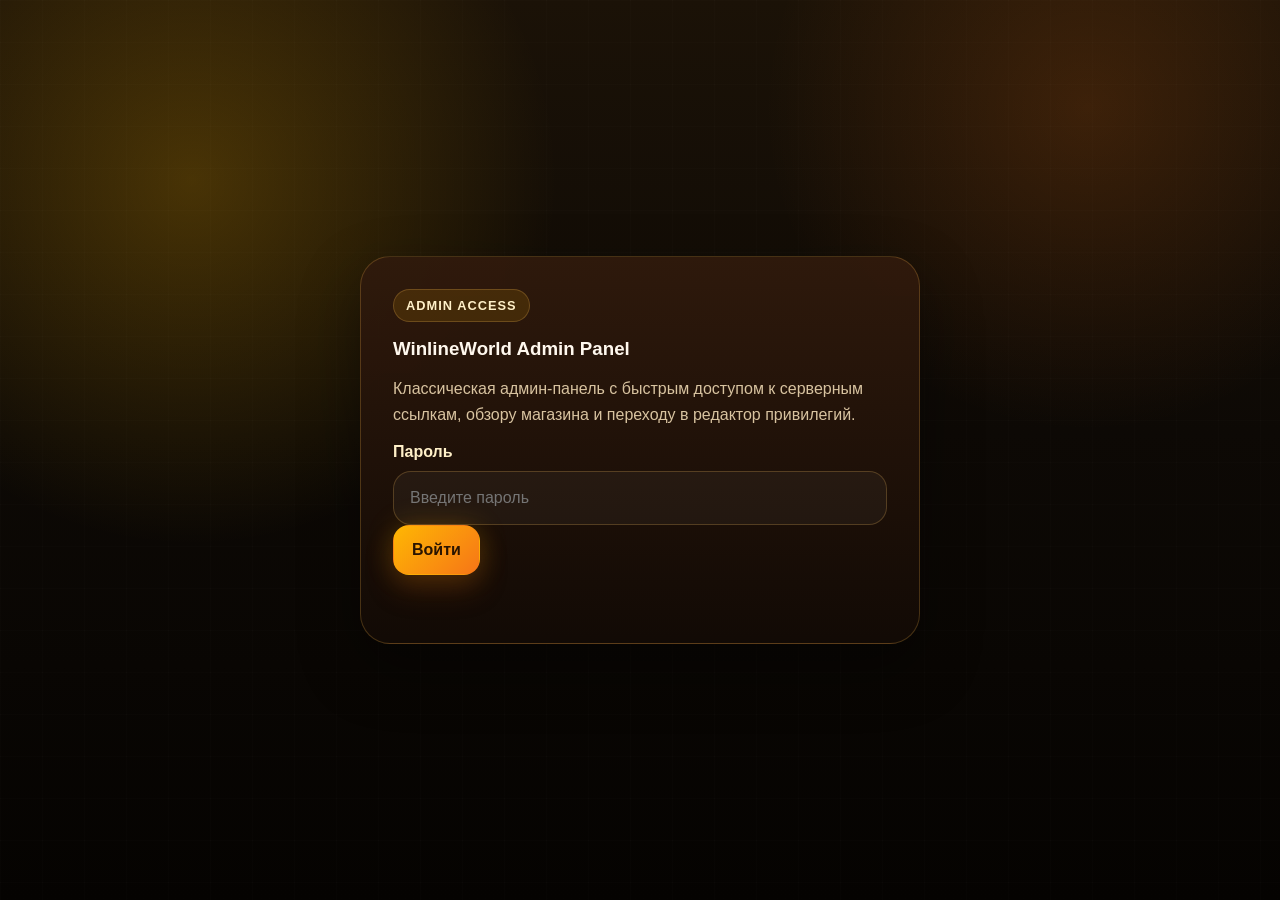
==== admins/index.html @ cb3c32e0 "Add files via upload" ====
<!DOCTYPE html>
<html lang="ru">
<head>
  <meta charset="UTF-8">
  <meta name="viewport" content="width=device-width, initial-scale=1.0">
  <title>WinlineWorld Admin Panel</title>
  <link rel="stylesheet" href="../admin.css">
  <script src="../store.js" defer></script>
  <script src="../admins-page.js" defer></script>
</head>
<body>
  <main class="admin-page">
    <section class="auth-shell">
      <section class="auth-card" id="loginPanel">
        <span class="chip">Admin Access</span>
        <h1>WinlineWorld Admin Panel</h1>
        <p>Классическая админ-панель с быстрым доступом к серверным ссылкам, обзору магазина и переходу в редактор привилегий.</p>

        <form id="loginForm">
          <div class="field">
            <label class="label" for="password">Пароль</label>
            <input class="input" id="password" type="password" autocomplete="current-password" placeholder="Введите пароль" required>
          </div>
          <button class="button" type="submit">Войти</button>
          <div class="error-text" id="errorText"></div>
        </form>
      </section>
    </section>

    <section class="dashboard" id="dashboard">
      <header class="dashboard-head">
        <div class="dashboard-copy">
          <span class="chip">Hidden Control</span>
          <h2>Панель управления WinlineWorld</h2>
          <p>Быстрый доступ к основным данным сервера, контактам, магазину и редактору привилегий.</p>
        </div>

        <div class="toolbar">
          <a class="ghost-button" href="../index.html">Открыть сайт</a>
          <a class="ghost-button" href="../editor.html">Редактор привилегий</a>
          <button class="ghost-button" type="button" id="copyIpButton">Скопировать IP</button>
          <button class="ghost-button" type="button" id="logoutButton">Выйти</button>
        </div>
      </header>

      <section class="dashboard-grid">
        <article class="dashboard-card">
          <span class="chip">Статус</span>
          <h3>Основные данные</h3>
          <ul class="summary-list">
            <li>Сервер: WinlineWorld</li>
            <li>IP: winlineworld.veroid.fun</li>
            <li>Discord: подключён</li>
            <li>Форум: активен</li>
          </ul>
        </article>

        <article class="info-card-admin">
          <span class="chip">Ссылки</span>
          <h3>Быстрые действия</h3>
          <div class="toolbar">
            <a class="ghost-button" href="https://discord.gg/x6GWKRKdkc" target="_blank" rel="noopener noreferrer">Discord</a>
            <a class="ghost-button" href="https://f-winlineworld.hgweb.ru/index.php" target="_blank" rel="noopener noreferrer">Форум</a>
            <a class="ghost-button" href="#shopBlock">Магазин</a>
          </div>
          <div class="note-box">
            <p id="shopNote"></p>
          </div>
        </article>
      </section>

      <section class="dashboard-grid">
        <article class="dashboard-card">
          <span class="chip">Maintenance</span>
          <h3>Техническа поддръжка</h3>
          <div class="note-box">
            <p id="maintenanceStatusText"></p>
          </div>
        </article>
      </section>

      <section class="editor-section" id="shopBlock">
        <div class="section-head">
          <div>
            <span class="chip">Shop Overview</span>
            <h3>Текущие привилегии</h3>
            <p>Редактирование вынесено на отдельную страницу, но текущий список и состояние Stripe видны здесь.</p>
          </div>
        </div>

        <article class="dashboard-card">
          <ul class="summary-list" id="summaryList"></ul>
        </article>
      </section>
    </section>
  </main>
</body>
</html>
---- admin.css ----
:root {
  --bg: #120b04;
  --bg-deep: #050301;
  --panel: rgba(33, 18, 9, 0.88);
  --panel-strong: rgba(44, 24, 11, 0.96);
  --border: rgba(255, 187, 74, 0.22);
  --text: #fff8ee;
  --muted: #d8c3a0;
  --primary: #ffb703;
  --primary-soft: #ffd166;
  --secondary: #ff7a18;
  --secondary-soft: #ff9f43;
  --shadow: 0 24px 60px rgba(0, 0, 0, 0.38);
  --radius-lg: 28px;
  --radius-md: 20px;
  --transition: 220ms ease;
}

*,
*::before,
*::after {
  box-sizing: border-box;
}

body {
  margin: 0;
  min-width: 320px;
  min-height: 100vh;
  color: var(--text);
  font-family: "Segoe UI", Tahoma, Geneva, Verdana, sans-serif;
  background:
    radial-gradient(circle at 15% 20%, rgba(255, 183, 3, 0.22), transparent 28%),
    radial-gradient(circle at 85% 12%, rgba(255, 122, 24, 0.16), transparent 24%),
    linear-gradient(180deg, #1b1207 0%, #0d0905 48%, #050301 100%);
  overflow-x: hidden;
}

body::before {
  content: "";
  position: fixed;
  inset: 0;
  background-image:
    linear-gradient(rgba(255, 255, 255, 0.03) 1px, transparent 1px),
    linear-gradient(90deg, rgba(255, 255, 255, 0.03) 1px, transparent 1px);
  background-size: 42px 42px;
  pointer-events: none;
  opacity: 0.45;
}

a {
  color: inherit;
  text-decoration: none;
}

button,
input,
textarea {
  font: inherit;
}

.admin-page {
  position: relative;
  z-index: 1;
  min-height: 100vh;
  padding: 24px;
}

.auth-shell,
.dashboard {
  width: min(100%, 1220px);
  margin: 0 auto;
}

.auth-shell {
  display: flex;
  align-items: center;
  justify-content: center;
  min-height: calc(100vh - 48px);
}

.auth-card,
.dashboard-card,
.editor-card,
.info-card-admin {
  border: 1px solid var(--border);
  background: linear-gradient(180deg, rgba(48, 26, 12, 0.96), rgba(18, 10, 5, 0.98));
  box-shadow: var(--shadow);
}

.auth-card {
  width: min(100%, 560px);
  padding: 32px;
  border-radius: 30px;
}

.dashboard {
  display: none;
  padding: 28px;
  border-radius: 32px;
  border: 1px solid var(--border);
  background: rgba(12, 7, 3, 0.86);
  box-shadow: var(--shadow);
  backdrop-filter: blur(12px);
}

.dashboard.is-open {
  display: block;
}

.chip {
  display: inline-flex;
  align-items: center;
  padding: 8px 12px;
  border-radius: 999px;
  border: 1px solid rgba(255, 194, 92, 0.22);
  background: rgba(255, 183, 3, 0.12);
  color: #fff0c8;
  font-size: 0.8rem;
  font-weight: 700;
  letter-spacing: 0.08em;
  text-transform: uppercase;
}

h1,
h2,
h3 {
  margin: 16px 0 0;
  font-family: "Trebuchet MS", "Segoe UI", sans-serif;
}

p {
  color: var(--muted);
  line-height: 1.6;
}

.label {
  display: block;
  margin-bottom: 10px;
  color: #fff0c8;
  font-weight: 600;
}

.field + .field {
  margin-top: 16px;
}

.input,
.textarea {
  width: 100%;
  min-height: 54px;
  padding: 14px 16px;
  border: 1px solid rgba(255, 194, 92, 0.22);
  border-radius: 18px;
  background: rgba(255, 255, 255, 0.04);
  color: var(--text);
  outline: none;
  transition: border-color var(--transition), box-shadow var(--transition), background var(--transition);
}

.textarea {
  min-height: 120px;
  resize: vertical;
}

.input:focus,
.textarea:focus {
  border-color: rgba(255, 194, 92, 0.5);
  background: rgba(255, 255, 255, 0.06);
  box-shadow: 0 0 0 4px rgba(255, 183, 3, 0.08);
}

.toolbar,
.editor-actions,
.inline-actions {
  display: flex;
  flex-wrap: wrap;
  gap: 12px;
}

.button,
.ghost-button,
.small-button {
  display: inline-flex;
  align-items: center;
  justify-content: center;
  min-height: 50px;
  padding: 12px 18px;
  border: 1px solid transparent;
  border-radius: 16px;
  cursor: pointer;
  transition: transform var(--transition), box-shadow var(--transition), border-color var(--transition), background var(--transition);
}

.button {
  background: linear-gradient(135deg, rgba(255, 183, 3, 1), rgba(255, 122, 24, 0.96));
  color: #2a1400;
  font-weight: 700;
  box-shadow:
    0 16px 28px rgba(117, 54, 8, 0.32),
    0 0 28px rgba(255, 183, 3, 0.22);
}

.button:hover,
.button:focus-visible,
.ghost-button:hover,
.ghost-button:focus-visible,
.small-button:hover,
.small-button:focus-visible {
  transform: translateY(-2px);
}

.ghost-button,
.small-button {
  background: rgba(255, 255, 255, 0.05);
  border-color: rgba(255, 194, 92, 0.18);
  color: var(--text);
}

.ghost-button:hover,
.ghost-button:focus-visible,
.small-button:hover,
.small-button:focus-visible {
  background: rgba(255, 255, 255, 0.08);
  box-shadow: 0 0 24px rgba(255, 183, 3, 0.12);
}

.small-button {
  min-height: 42px;
  padding: 10px 14px;
}

.button.danger,
.ghost-button.danger,
.small-button.danger {
  border-color: rgba(255, 150, 120, 0.2);
  color: #ffd6cc;
}

.error-text,
.helper-text,
.toast-text {
  min-height: 24px;
  margin-top: 12px;
  font-size: 0.94rem;
}

.error-text {
  color: #ffb8a5;
}

.helper-text,
.toast-text {
  color: #fff0c8;
}

.dashboard-head {
  display: flex;
  align-items: flex-start;
  justify-content: space-between;
  gap: 20px;
  margin-bottom: 24px;
}

.dashboard-copy {
  max-width: 720px;
}

.dashboard-grid {
  display: grid;
  grid-template-columns: 1.2fr 0.8fr;
  gap: 18px;
  margin-bottom: 18px;
}

.dashboard-card,
.info-card-admin {
  padding: 22px;
  border-radius: 24px;
}

.editor-section {
  margin-top: 10px;
}

.section-head {
  display: flex;
  align-items: flex-start;
  justify-content: space-between;
  gap: 18px;
  margin-bottom: 18px;
}

.editor-grid {
  display: grid;
  grid-template-columns: repeat(2, minmax(0, 1fr));
  gap: 18px;
}

.editor-card {
  padding: 22px;
  border-radius: 24px;
}

.editor-card.featured {
  border-color: rgba(255, 194, 92, 0.36);
  box-shadow:
    var(--shadow),
    0 0 32px rgba(255, 183, 3, 0.12);
}

.editor-meta {
  display: flex;
  align-items: center;
  justify-content: space-between;
  gap: 12px;
  margin-bottom: 18px;
}

.editor-title {
  margin: 0;
  font-size: 1.2rem;
}

.check-row {
  display: flex;
  align-items: center;
  gap: 10px;
  margin-top: 16px;
  color: #fff0c8;
}

.check-row input {
  width: 18px;
  height: 18px;
}

.summary-list {
  margin: 16px 0 0;
  padding: 0;
  list-style: none;
}

.summary-list li {
  position: relative;
  padding-left: 18px;
  color: #fff2db;
}

.summary-list li + li {
  margin-top: 10px;
}

.summary-list li::before {
  content: "";
  position: absolute;
  top: 10px;
  left: 0;
  width: 7px;
  height: 7px;
  border-radius: 50%;
  background: linear-gradient(135deg, var(--primary-soft), var(--secondary-soft));
  box-shadow: 0 0 12px rgba(255, 183, 3, 0.4);
}

.note-box {
  margin-top: 16px;
  padding: 16px 18px;
  border-radius: 18px;
  border: 1px solid rgba(255, 194, 92, 0.16);
  background: rgba(255, 255, 255, 0.04);
}

@media (max-width: 980px) {
  .dashboard-grid,
  .editor-grid {
    grid-template-columns: 1fr;
  }
}

@media (max-width: 720px) {
  .admin-page {
    padding: 16px;
  }

  .auth-shell {
    min-height: calc(100vh - 32px);
  }

  .auth-card,
  .dashboard {
    padding: 20px;
  }

  .dashboard-head,
  .section-head,
  .toolbar,
  .editor-actions,
  .inline-actions {
    flex-direction: column;
    align-items: stretch;
  }

  .button,
  .ghost-button,
  .small-button {
    width: 100%;
  }
}
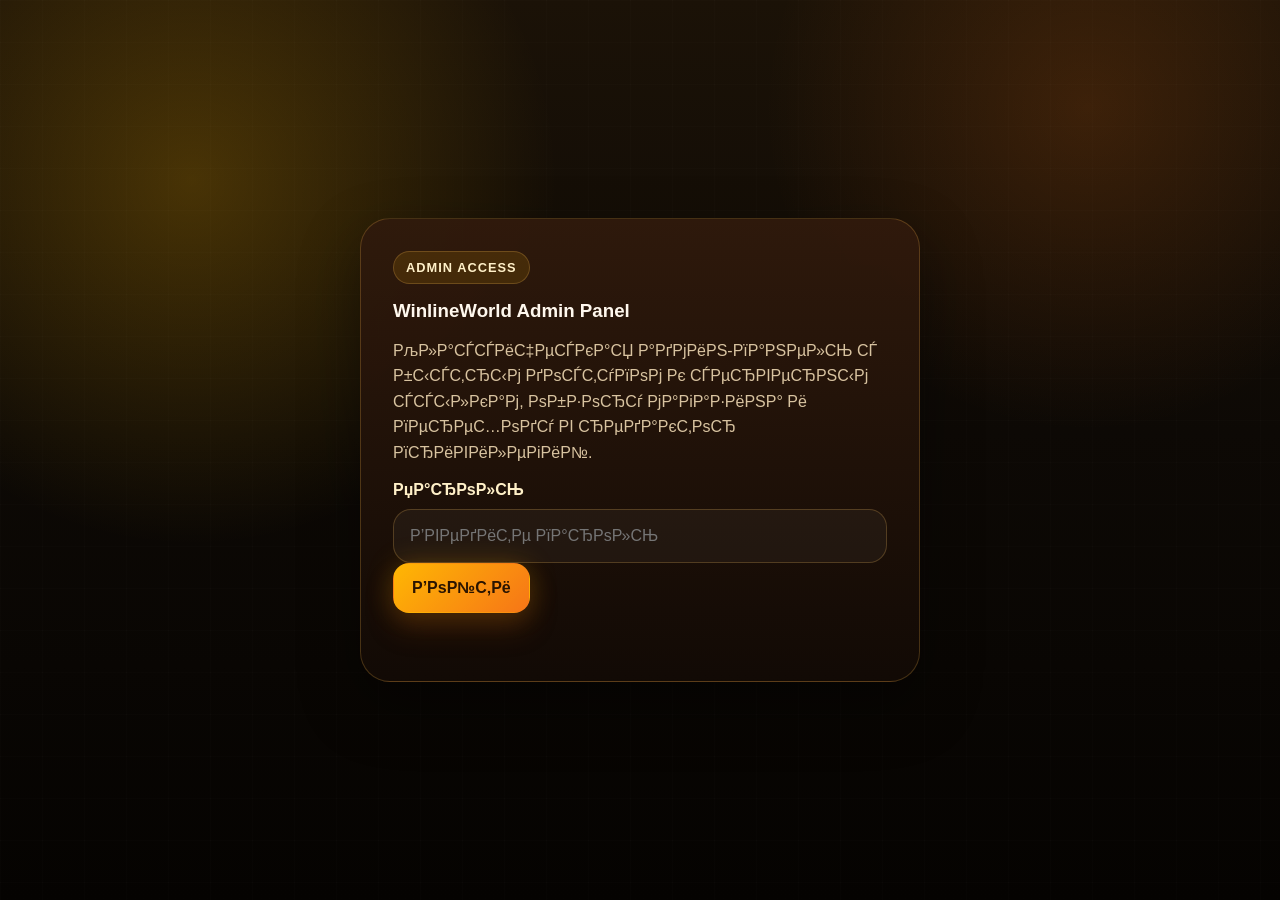
==== commit 16464ec5: "Add files via upload" ====
--- a/admins/index.html
+++ b/admins/index.html
@@ -1,98 +1,129 @@
-<!DOCTYPE html>
-<html lang="ru">
-<head>
-  <meta charset="UTF-8">
-  <meta name="viewport" content="width=device-width, initial-scale=1.0">
-  <title>WinlineWorld Admin Panel</title>
-  <link rel="stylesheet" href="../admin.css">
-  <script src="../store.js" defer></script>
-  <script src="../admins-page.js" defer></script>
-</head>
-<body>
-  <main class="admin-page">
-    <section class="auth-shell">
-      <section class="auth-card" id="loginPanel">
-        <span class="chip">Admin Access</span>
-        <h1>WinlineWorld Admin Panel</h1>
-        <p>Классическая админ-панель с быстрым доступом к серверным ссылкам, обзору магазина и переходу в редактор привилегий.</p>
+﻿<!DOCTYPE html>
+<html lang="ru">
+<head>
+  <meta charset="UTF-8">
+  <meta name="viewport" content="width=device-width, initial-scale=1.0">
+  <title>WinlineWorld Admin Panel</title>
+  <link rel="stylesheet" href="../admin.css">
+  <script src="../store.js" defer></script>
+  <script src="../admins-page.js" defer></script>
+</head>
+<body>
+  <main class="admin-page">
+    <section class="auth-shell">
+      <section class="auth-card" id="loginPanel">
+        <span class="chip">Admin Access</span>
+        <h1>WinlineWorld Admin Panel</h1>
+        <p>РљР»Р°СЃСЃРёС‡РµСЃРєР°СЏ Р°РґРјРёРЅ-РїР°РЅРµР»СЊ СЃ Р±С‹СЃС‚СЂС‹Рј РґРѕСЃС‚СѓРїРѕРј Рє СЃРµСЂРІРµСЂРЅС‹Рј СЃСЃС‹Р»РєР°Рј, РѕР±Р·РѕСЂСѓ РјР°РіР°Р·РёРЅР° Рё РїРµСЂРµС…РѕРґСѓ РІ СЂРµРґР°РєС‚РѕСЂ РїСЂРёРІРёР»РµРіРёР№.</p>
+
+        <form id="loginForm">
+          <div class="field">
+            <label class="label" for="password">РџР°СЂРѕР»СЊ</label>
+            <input class="input" id="password" type="password" autocomplete="current-password" placeholder="Р’РІРµРґРёС‚Рµ РїР°СЂРѕР»СЊ" required>
+          </div>
+          <button class="button" type="submit">Р’РѕР№С‚Рё</button>
+          <div class="error-text" id="errorText"></div>
+        </form>
+      </section>
+    </section>
+
+    <section class="dashboard" id="dashboard">
+      <header class="dashboard-head">
+        <div class="dashboard-copy">
+          <span class="chip">Hidden Control</span>
+          <h2>РџР°РЅРµР»СЊ СѓРїСЂР°РІР»РµРЅРёСЏ WinlineWorld</h2>
+          <p>Р‘С‹СЃС‚СЂС‹Р№ РґРѕСЃС‚СѓРї Рє РѕСЃРЅРѕРІРЅС‹Рј РґР°РЅРЅС‹Рј СЃРµСЂРІРµСЂР°, РєРѕРЅС‚Р°РєС‚Р°Рј, РјР°РіР°Р·РёРЅСѓ Рё СЂРµРґР°РєС‚РѕСЂСѓ РїСЂРёРІРёР»РµРіРёР№.</p>
+        </div>
+
+        <div class="toolbar">
+          <a class="ghost-button" href="../index.html">РћС‚РєСЂС‹С‚СЊ СЃР°Р№С‚</a>
+          <a class="ghost-button" href="../editor.html">Р РµРґР°РєС‚РѕСЂ РїСЂРёРІРёР»РµРіРёР№</a>
+          <a class="ghost-button" href="#newsBlock">РќРѕРІРѕСЃС‚Рё</a>
+          <button class="ghost-button" type="button" id="copyIpButton">РЎРєРѕРїРёСЂРѕРІР°С‚СЊ IP</button>
+          <button class="ghost-button" type="button" id="logoutButton">Р’С‹Р№С‚Рё</button>
+        </div>
+      </header>
+
+      <section class="dashboard-grid">
+        <article class="dashboard-card">
+          <span class="chip">РЎС‚Р°С‚СѓСЃ</span>
+          <h3>РћСЃРЅРѕРІРЅС‹Рµ РґР°РЅРЅС‹Рµ</h3>
+          <ul class="summary-list">
+            <li>РЎРµСЂРІРµСЂ: WinlineWorld</li>
+            <li>IP: winlineworld.veroid.fun</li>
+            <li>Discord: РїРѕРґРєР»СЋС‡С‘РЅ</li>
+            <li>Р¤РѕСЂСѓРј: Р°РєС‚РёРІРµРЅ</li>
+          </ul>
+        </article>
+
+        <article class="info-card-admin">
+          <span class="chip">РЎСЃС‹Р»РєРё</span>
+          <h3>Р‘С‹СЃС‚СЂС‹Рµ РґРµР№СЃС‚РІРёСЏ</h3>
+          <div class="toolbar">
+            <a class="ghost-button" href="https://discord.gg/x6GWKRKdkc" target="_blank" rel="noopener noreferrer">Discord</a>
+            <a class="ghost-button" href="https://f-winlineworld.hgweb.ru/index.php" target="_blank" rel="noopener noreferrer">Р¤РѕСЂСѓРј</a>
+            <a class="ghost-button" href="#shopBlock">РњР°РіР°Р·РёРЅ</a>
+          </div>
+          <div class="note-box">
+            <p id="shopNote"></p>
+          </div>
+        </article>
+      </section>
+
+      <section class="dashboard-grid">
+        <article class="dashboard-card">
+          <span class="chip">Maintenance</span>
+          <h3>РўРµС…РЅРёС‡РµСЃРєР°СЏ РїРѕРґРґРµСЂР¶РєР°</h3>
+          <label class="check-row">
+            <input id="maintenanceEnabledInput" type="checkbox">
+            <span>Р’РєР»СЋС‡РёС‚СЊ С‚РµС…РЅРёС‡РµСЃРєСѓСЋ РїРѕРґРґРµСЂР¶РєСѓ</span>
+          </label>
+          <div class="field">
+            <label class="label" for="maintenanceMessageInput">РўРµРєСЃС‚ СЃРѕРѕР±С‰РµРЅРёСЏ</label>
+            <textarea class="textarea" id="maintenanceMessageInput" placeholder="РЎР°Р№С‚ Р·Р°РєСЂС‹С‚ РЅР° С‚РµС…РЅРёС‡РµСЃРєРёРµ СЂР°Р±РѕС‚С‹. РџРѕР¶Р°Р»СѓР№СЃС‚Р°, Р·Р°Р№РґРёС‚Рµ РїРѕР·Р¶Рµ."></textarea>
+          </div>
+          <div class="toolbar">
+            <button class="button" type="button" id="saveMaintenanceButton">РЎРѕС…СЂР°РЅРёС‚СЊ</button>
+          </div>
+          <div class="note-box">
+            <p id="maintenanceStatusText"></p>
+          </div>
+        </article>
+      </section>
+
+      <section class="editor-section" id="shopBlock">
+        <div class="section-head">
+          <div>
+            <span class="chip">Shop Overview</span>
+            <h3>РўРµРєСѓС‰РёРµ РїСЂРёРІРёР»РµРіРёРё</h3>
+            <p>Р РµРґР°РєС‚РёСЂРѕРІР°РЅРёРµ РІС‹РЅРµСЃРµРЅРѕ РЅР° РѕС‚РґРµР»СЊРЅСѓСЋ СЃС‚СЂР°РЅРёС†Сѓ, РЅРѕ С‚РµРєСѓС‰РёР№ СЃРїРёСЃРѕРє Рё СЃРѕСЃС‚РѕСЏРЅРёРµ Stripe РІРёРґРЅС‹ Р·РґРµСЃСЊ.</p>
+          </div>
+        </div>
+
+        <article class="dashboard-card">
+          <ul class="summary-list" id="summaryList"></ul>
+        </article>
+      </section>
+
+      <section class="editor-section" id="newsBlock">
+        <div class="section-head">
+          <div>
+            <span class="chip">News Editor</span>
+            <h3>РќРѕРІРѕСЃС‚Рё СЃР°Р№С‚Р°</h3>
+            <p>РџРёС€Рё РЅРѕРІРѕСЃС‚Рё РїСЂСЏРјРѕ РёР· Р°РґРјРёРЅ-РїР°РЅРµР»Рё. РџРѕСЃР»Рµ СЃРѕС…СЂР°РЅРµРЅРёСЏ РѕРЅРё СЃСЂР°Р·Сѓ РїРѕСЏРІСЏС‚СЃСЏ РЅР° РіР»Р°РІРЅРѕР№ СЃС‚СЂР°РЅРёС†Рµ.</p>
+          </div>
+
+          <div class="toolbar">
+            <button class="ghost-button" type="button" id="addNewsButton">Р”РѕР±Р°РІРёС‚СЊ РЅРѕРІРѕСЃС‚СЊ</button>
+            <button class="button" type="button" id="saveNewsButton">РЎРѕС…СЂР°РЅРёС‚СЊ РЅРѕРІРѕСЃС‚Рё</button>
+          </div>
+        </div>
+
+        <div class="editor-grid" id="newsEditors"></div>
+        <div class="helper-text" id="newsHelperText"></div>
+      </section>
+    </section>
+  </main>
+</body>
+</html>
 
-        <form id="loginForm">
-          <div class="field">
-            <label class="label" for="password">Пароль</label>
-            <input class="input" id="password" type="password" autocomplete="current-password" placeholder="Введите пароль" required>
-          </div>
-          <button class="button" type="submit">Войти</button>
-          <div class="error-text" id="errorText"></div>
-        </form>
-      </section>
-    </section>
-
-    <section class="dashboard" id="dashboard">
-      <header class="dashboard-head">
-        <div class="dashboard-copy">
-          <span class="chip">Hidden Control</span>
-          <h2>Панель управления WinlineWorld</h2>
-          <p>Быстрый доступ к основным данным сервера, контактам, магазину и редактору привилегий.</p>
-        </div>
-
-        <div class="toolbar">
-          <a class="ghost-button" href="../index.html">Открыть сайт</a>
-          <a class="ghost-button" href="../editor.html">Редактор привилегий</a>
-          <button class="ghost-button" type="button" id="copyIpButton">Скопировать IP</button>
-          <button class="ghost-button" type="button" id="logoutButton">Выйти</button>
-        </div>
-      </header>
-
-      <section class="dashboard-grid">
-        <article class="dashboard-card">
-          <span class="chip">Статус</span>
-          <h3>Основные данные</h3>
-          <ul class="summary-list">
-            <li>Сервер: WinlineWorld</li>
-            <li>IP: winlineworld.veroid.fun</li>
-            <li>Discord: подключён</li>
-            <li>Форум: активен</li>
-          </ul>
-        </article>
-
-        <article class="info-card-admin">
-          <span class="chip">Ссылки</span>
-          <h3>Быстрые действия</h3>
-          <div class="toolbar">
-            <a class="ghost-button" href="https://discord.gg/x6GWKRKdkc" target="_blank" rel="noopener noreferrer">Discord</a>
-            <a class="ghost-button" href="https://f-winlineworld.hgweb.ru/index.php" target="_blank" rel="noopener noreferrer">Форум</a>
-            <a class="ghost-button" href="#shopBlock">Магазин</a>
-          </div>
-          <div class="note-box">
-            <p id="shopNote"></p>
-          </div>
-        </article>
-      </section>
-
-      <section class="dashboard-grid">
-        <article class="dashboard-card">
-          <span class="chip">Maintenance</span>
-          <h3>Техническа поддръжка</h3>
-          <div class="note-box">
-            <p id="maintenanceStatusText"></p>
-          </div>
-        </article>
-      </section>
-
-      <section class="editor-section" id="shopBlock">
-        <div class="section-head">
-          <div>
-            <span class="chip">Shop Overview</span>
-            <h3>Текущие привилегии</h3>
-            <p>Редактирование вынесено на отдельную страницу, но текущий список и состояние Stripe видны здесь.</p>
-          </div>
-        </div>
-
-        <article class="dashboard-card">
-          <ul class="summary-list" id="summaryList"></ul>
-        </article>
-      </section>
-    </section>
-  </main>
-</body>
-</html>
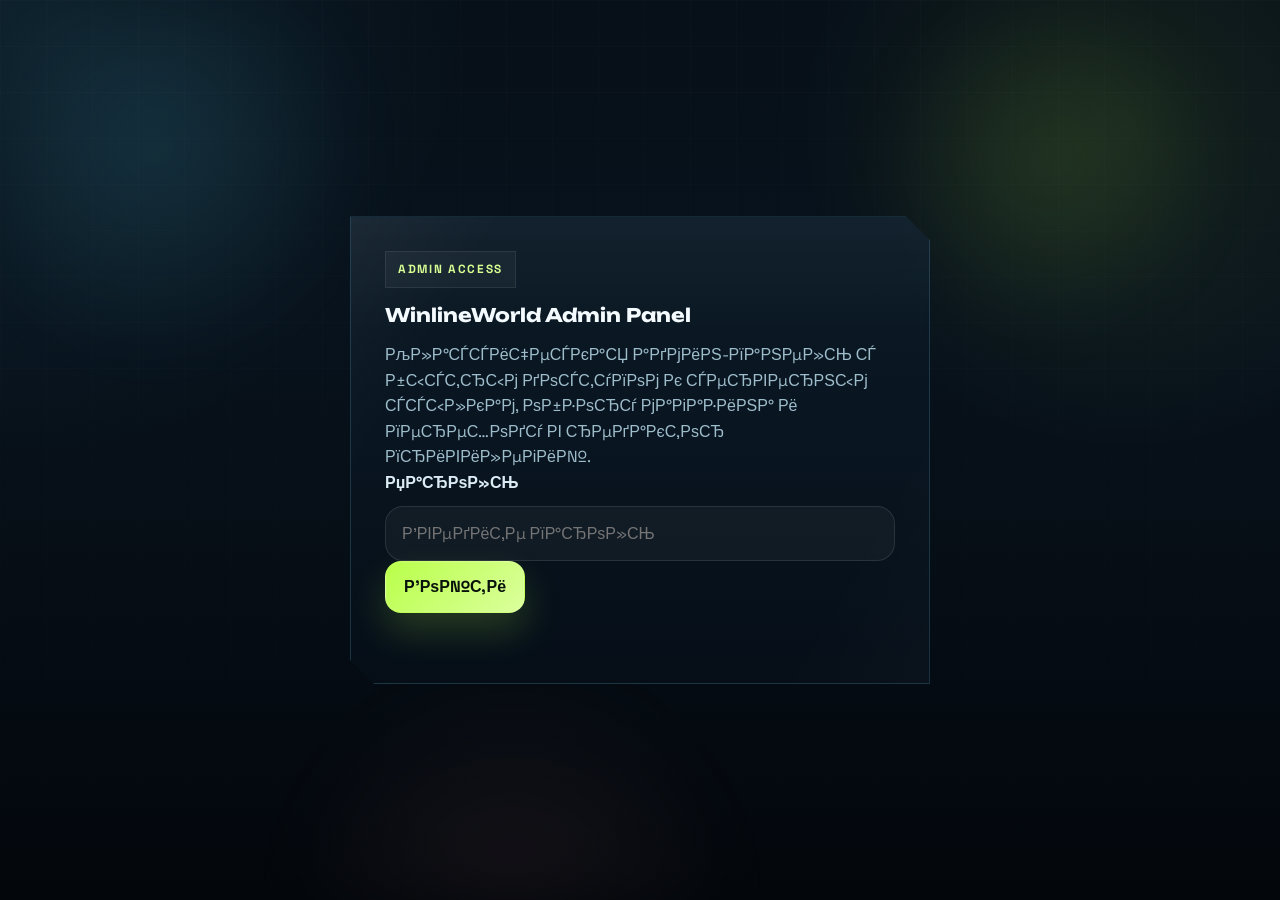
==== commit ca44d551: "Add files via upload" ====
--- a/admins/index.html
+++ b/admins/index.html
@@ -4,6 +4,9 @@
   <meta charset="UTF-8">
   <meta name="viewport" content="width=device-width, initial-scale=1.0">
   <title>WinlineWorld Admin Panel</title>
+  <link rel="preconnect" href="https://fonts.googleapis.com">
+  <link rel="preconnect" href="https://fonts.gstatic.com" crossorigin>
+  <link href="https://fonts.googleapis.com/css2?family=Space+Grotesk:wght@400;500;700&family=Unbounded:wght@400;500;700;800&display=swap" rel="stylesheet">
   <link rel="stylesheet" href="../admin.css">
   <script src="../store.js" defer></script>
   <script src="../admins-page.js" defer></script>
@@ -37,8 +40,10 @@
 
         <div class="toolbar">
           <a class="ghost-button" href="../index.html">РћС‚РєСЂС‹С‚СЊ СЃР°Р№С‚</a>
+          <a class="ghost-button" href="../gallery.html">Галерея</a>
           <a class="ghost-button" href="../editor.html">Р РµРґР°РєС‚РѕСЂ РїСЂРёРІРёР»РµРіРёР№</a>
           <a class="ghost-button" href="#newsBlock">РќРѕРІРѕСЃС‚Рё</a>
+          <a class="ghost-button" href="#galleryBlock">Галерея сайта</a>
           <button class="ghost-button" type="button" id="copyIpButton">РЎРєРѕРїРёСЂРѕРІР°С‚СЊ IP</button>
           <button class="ghost-button" type="button" id="logoutButton">Р’С‹Р№С‚Рё</button>
         </div>
@@ -63,6 +68,7 @@
             <a class="ghost-button" href="https://discord.gg/x6GWKRKdkc" target="_blank" rel="noopener noreferrer">Discord</a>
             <a class="ghost-button" href="https://f-winlineworld.hgweb.ru/index.php" target="_blank" rel="noopener noreferrer">Р¤РѕСЂСѓРј</a>
             <a class="ghost-button" href="#shopBlock">РњР°РіР°Р·РёРЅ</a>
+            <a class="ghost-button" href="#galleryBlock">Галерея</a>
           </div>
           <div class="note-box">
             <p id="shopNote"></p>
@@ -122,6 +128,36 @@
         <div class="editor-grid" id="newsEditors"></div>
         <div class="helper-text" id="newsHelperText"></div>
       </section>
+
+      <section class="editor-section" id="galleryBlock">
+        <div class="section-head">
+          <div>
+            <span class="chip">Gallery Editor</span>
+            <h3>Галерея сайта</h3>
+            <p>Добавляй карточки для отдельной страницы галереи: заголовок, описание, ссылку на изображение или локальный файл с компьютера.</p>
+          </div>
+
+          <div class="toolbar">
+            <button class="ghost-button" type="button" id="addGalleryButton">Добавить кадр</button>
+            <button class="button" type="button" id="saveGalleryButton">Сохранить галерею</button>
+          </div>
+        </div>
+
+        <div class="upload-panel">
+          <div>
+            <span class="chip">Local Upload</span>
+            <h3>Загрузка нескольких фото</h3>
+            <p>Выбери сразу несколько локальных изображений с компьютера. Каждый файл автоматически станет отдельной карточкой в галерее.</p>
+          </div>
+          <div class="upload-actions">
+            <input class="input file-input" id="galleryImportInput" type="file" accept="image/*" multiple>
+            <div class="editor-note">Поддерживаются JPG, PNG, WEBP и другие стандартные форматы. Картинки будут автоматически уменьшены перед сохранением.</div>
+          </div>
+        </div>
+
+        <div class="editor-grid" id="galleryEditors"></div>
+        <div class="helper-text" id="galleryHelperText"></div>
+      </section>
     </section>
   </main>
 </body>
--- a/admin.css
+++ b/admin.css
@@ -1,18 +1,23 @@
 :root {
-  --bg: #120b04;
-  --bg-deep: #050301;
-  --panel: rgba(33, 18, 9, 0.88);
-  --panel-strong: rgba(44, 24, 11, 0.96);
-  --border: rgba(255, 187, 74, 0.22);
-  --text: #fff8ee;
-  --muted: #d8c3a0;
-  --primary: #ffb703;
-  --primary-soft: #ffd166;
-  --secondary: #ff7a18;
-  --secondary-soft: #ff9f43;
-  --shadow: 0 24px 60px rgba(0, 0, 0, 0.38);
+  --bg: #071019;
+  --bg-deep: #03070c;
+  --panel: rgba(8, 20, 31, 0.88);
+  --panel-soft: rgba(16, 33, 47, 0.74);
+  --line: rgba(109, 214, 255, 0.18);
+  --line-strong: rgba(109, 214, 255, 0.34);
+  --text: #f4fbff;
+  --muted: #9ebdcb;
+  --accent: #b9ff49;
+  --accent-soft: #d9ff93;
+  --accent-alt: #5bdcff;
+  --danger: #ff9a8c;
+  --success: #7fffc9;
+  --shadow: 0 30px 80px rgba(0, 0, 0, 0.38);
+  --radius-xl: 34px;
   --radius-lg: 28px;
-  --radius-md: 20px;
+  --radius-md: 22px;
+  --radius-sm: 16px;
+  --panel-clip: polygon(0 0, calc(100% - 24px) 0, 100% 24px, 100% 100%, 24px 100%, 0 calc(100% - 24px));
   --transition: 220ms ease;
 }
 
@@ -27,24 +32,38 @@
   min-width: 320px;
   min-height: 100vh;
   color: var(--text);
-  font-family: "Segoe UI", Tahoma, Geneva, Verdana, sans-serif;
   background:
-    radial-gradient(circle at 15% 20%, rgba(255, 183, 3, 0.22), transparent 28%),
-    radial-gradient(circle at 85% 12%, rgba(255, 122, 24, 0.16), transparent 24%),
-    linear-gradient(180deg, #1b1207 0%, #0d0905 48%, #050301 100%);
+    radial-gradient(circle at top left, rgba(91, 220, 255, 0.08), transparent 30%),
+    radial-gradient(circle at 88% 14%, rgba(185, 255, 73, 0.08), transparent 24%),
+    linear-gradient(180deg, #071019 0%, #08121c 36%, #03070c 100%);
+  font-family: "Space Grotesk", sans-serif;
+  line-height: 1.6;
   overflow-x: hidden;
 }
 
-body::before {
+body::before,
+body::after {
   content: "";
   position: fixed;
   inset: 0;
+  pointer-events: none;
+}
+
+body::before {
   background-image:
-    linear-gradient(rgba(255, 255, 255, 0.03) 1px, transparent 1px),
-    linear-gradient(90deg, rgba(255, 255, 255, 0.03) 1px, transparent 1px);
-  background-size: 42px 42px;
-  pointer-events: none;
-  opacity: 0.45;
+    linear-gradient(rgba(255, 255, 255, 0.035) 1px, transparent 1px),
+    linear-gradient(90deg, rgba(255, 255, 255, 0.035) 1px, transparent 1px);
+  background-size: 46px 46px;
+  mask-image: linear-gradient(180deg, rgba(0, 0, 0, 0.92), rgba(0, 0, 0, 0.22));
+  opacity: 0.55;
+}
+
+body::after {
+  background:
+    radial-gradient(circle at 12% 16%, rgba(91, 220, 255, 0.12), transparent 16%),
+    radial-gradient(circle at 82% 18%, rgba(185, 255, 73, 0.1), transparent 14%),
+    radial-gradient(circle at 40% 100%, rgba(255, 154, 140, 0.08), transparent 20%);
+  filter: blur(32px);
 }
 
 a {
@@ -56,6 +75,26 @@
 input,
 textarea {
   font: inherit;
+}
+
+h1,
+h2,
+h3 {
+  margin: 0;
+  font-family: "Unbounded", sans-serif;
+  line-height: 1.06;
+}
+
+p {
+  margin: 0;
+  color: var(--muted);
+}
+
+code {
+  padding: 2px 8px;
+  border-radius: 999px;
+  background: rgba(255, 255, 255, 0.06);
+  font-size: 0.92em;
 }
 
 .admin-page {
@@ -67,7 +106,7 @@
 
 .auth-shell,
 .dashboard {
-  width: min(100%, 1220px);
+  width: min(100%, 1240px);
   margin: 0 auto;
 }
 
@@ -79,28 +118,46 @@
 }
 
 .auth-card,
+.dashboard,
 .dashboard-card,
 .editor-card,
-.info-card-admin {
-  border: 1px solid var(--border);
-  background: linear-gradient(180deg, rgba(48, 26, 12, 0.96), rgba(18, 10, 5, 0.98));
+.info-card-admin,
+.upload-panel,
+.note-box {
+  position: relative;
+  overflow: hidden;
+  clip-path: var(--panel-clip);
+  border: 1px solid var(--line);
+  background:
+    linear-gradient(180deg, rgba(255, 255, 255, 0.03), transparent 25%),
+    linear-gradient(180deg, rgba(12, 28, 40, 0.96), rgba(6, 15, 24, 0.94));
   box-shadow: var(--shadow);
 }
 
+.auth-card::before,
+.dashboard::before,
+.dashboard-card::before,
+.editor-card::before,
+.info-card-admin::before,
+.upload-panel::before,
+.note-box::before {
+  content: "";
+  position: absolute;
+  inset: 0;
+  background:
+    linear-gradient(120deg, rgba(255, 255, 255, 0.08), transparent 18% 82%, rgba(255, 255, 255, 0.04));
+  opacity: 0.48;
+  pointer-events: none;
+}
+
 .auth-card {
-  width: min(100%, 560px);
-  padding: 32px;
-  border-radius: 30px;
+  width: min(100%, 580px);
+  padding: 34px;
 }
 
 .dashboard {
   display: none;
-  padding: 28px;
-  border-radius: 32px;
-  border: 1px solid var(--border);
-  background: rgba(12, 7, 3, 0.86);
-  box-shadow: var(--shadow);
-  backdrop-filter: blur(12px);
+  padding: 30px;
 }
 
 .dashboard.is-open {
@@ -110,38 +167,38 @@
 .chip {
   display: inline-flex;
   align-items: center;
+  min-height: 34px;
   padding: 8px 12px;
-  border-radius: 999px;
-  border: 1px solid rgba(255, 194, 92, 0.22);
-  background: rgba(255, 183, 3, 0.12);
-  color: #fff0c8;
-  font-size: 0.8rem;
+  border: 1px solid rgba(255, 255, 255, 0.08);
+  background: rgba(255, 255, 255, 0.04);
+  color: var(--accent-soft);
+  letter-spacing: 0.14em;
+  text-transform: uppercase;
+  font-size: 0.74rem;
   font-weight: 700;
-  letter-spacing: 0.08em;
-  text-transform: uppercase;
-}
-
-h1,
-h2,
-h3 {
-  margin: 16px 0 0;
-  font-family: "Trebuchet MS", "Segoe UI", sans-serif;
-}
-
-p {
-  color: var(--muted);
-  line-height: 1.6;
+}
+
+.auth-card h1,
+.dashboard-head h2,
+.section-head h3 {
+  margin-top: 18px;
+}
+
+.auth-card p,
+.dashboard-copy p,
+.section-head p {
+  margin-top: 16px;
+}
+
+.field + .field {
+  margin-top: 16px;
 }
 
 .label {
   display: block;
   margin-bottom: 10px;
-  color: #fff0c8;
-  font-weight: 600;
-}
-
-.field + .field {
-  margin-top: 16px;
+  color: #dcecf5;
+  font-weight: 700;
 }
 
 .input,
@@ -149,29 +206,33 @@
   width: 100%;
   min-height: 54px;
   padding: 14px 16px;
-  border: 1px solid rgba(255, 194, 92, 0.22);
+  border: 1px solid rgba(255, 255, 255, 0.1);
   border-radius: 18px;
   background: rgba(255, 255, 255, 0.04);
   color: var(--text);
   outline: none;
-  transition: border-color var(--transition), box-shadow var(--transition), background var(--transition);
+  transition:
+    border-color var(--transition),
+    background var(--transition),
+    box-shadow var(--transition);
 }
 
 .textarea {
-  min-height: 120px;
+  min-height: 132px;
   resize: vertical;
 }
 
 .input:focus,
 .textarea:focus {
-  border-color: rgba(255, 194, 92, 0.5);
+  border-color: var(--line-strong);
   background: rgba(255, 255, 255, 0.06);
-  box-shadow: 0 0 0 4px rgba(255, 183, 3, 0.08);
+  box-shadow: 0 0 0 4px rgba(91, 220, 255, 0.08);
 }
 
 .toolbar,
 .editor-actions,
-.inline-actions {
+.inline-actions,
+.upload-actions {
   display: flex;
   flex-wrap: wrap;
   gap: 12px;
@@ -188,16 +249,12 @@
   border: 1px solid transparent;
   border-radius: 16px;
   cursor: pointer;
-  transition: transform var(--transition), box-shadow var(--transition), border-color var(--transition), background var(--transition);
-}
-
-.button {
-  background: linear-gradient(135deg, rgba(255, 183, 3, 1), rgba(255, 122, 24, 0.96));
-  color: #2a1400;
-  font-weight: 700;
-  box-shadow:
-    0 16px 28px rgba(117, 54, 8, 0.32),
-    0 0 28px rgba(255, 183, 3, 0.22);
+  transition:
+    transform var(--transition),
+    background var(--transition),
+    border-color var(--transition),
+    color var(--transition),
+    box-shadow var(--transition);
 }
 
 .button:hover,
@@ -209,19 +266,28 @@
   transform: translateY(-2px);
 }
 
+.button {
+  color: #08120a;
+  background: linear-gradient(135deg, var(--accent) 0%, #dbff9d 100%);
+  box-shadow:
+    0 18px 36px rgba(185, 255, 73, 0.18),
+    0 0 0 1px rgba(255, 255, 255, 0.08) inset;
+  font-weight: 700;
+}
+
 .ghost-button,
 .small-button {
-  background: rgba(255, 255, 255, 0.05);
-  border-color: rgba(255, 194, 92, 0.18);
   color: var(--text);
+  background: rgba(255, 255, 255, 0.04);
+  border-color: rgba(255, 255, 255, 0.1);
 }
 
 .ghost-button:hover,
 .ghost-button:focus-visible,
 .small-button:hover,
 .small-button:focus-visible {
-  background: rgba(255, 255, 255, 0.08);
-  box-shadow: 0 0 24px rgba(255, 183, 3, 0.12);
+  background: rgba(91, 220, 255, 0.09);
+  border-color: rgba(91, 220, 255, 0.26);
 }
 
 .small-button {
@@ -232,8 +298,8 @@
 .button.danger,
 .ghost-button.danger,
 .small-button.danger {
-  border-color: rgba(255, 150, 120, 0.2);
-  color: #ffd6cc;
+  color: #ffe4df;
+  border-color: rgba(255, 154, 140, 0.22);
 }
 
 .error-text,
@@ -241,52 +307,111 @@
 .toast-text {
   min-height: 24px;
   margin-top: 12px;
-  font-size: 0.94rem;
+  font-size: 0.95rem;
 }
 
 .error-text {
-  color: #ffb8a5;
+  color: var(--danger);
 }
 
 .helper-text,
 .toast-text {
-  color: #fff0c8;
+  color: #dcecf5;
+}
+
+.helper-text.is-error,
+.toast-text.is-error {
+  color: var(--danger);
+}
+
+.helper-text.is-success,
+.toast-text.is-success {
+  color: var(--success);
 }
 
 .dashboard-head {
   display: flex;
   align-items: flex-start;
   justify-content: space-between;
-  gap: 20px;
-  margin-bottom: 24px;
-}
-
-.dashboard-copy {
-  max-width: 720px;
+  gap: 24px;
 }
 
 .dashboard-grid {
   display: grid;
-  grid-template-columns: 1.2fr 0.8fr;
+  grid-template-columns: repeat(2, minmax(0, 1fr));
   gap: 18px;
-  margin-bottom: 18px;
+  margin-top: 26px;
 }
 
 .dashboard-card,
 .info-card-admin {
-  padding: 22px;
-  border-radius: 24px;
+  padding: 24px;
+}
+
+.dashboard-card h3,
+.info-card-admin h3 {
+  margin-top: 16px;
+}
+
+.dashboard-card p,
+.info-card-admin p {
+  margin-top: 14px;
+}
+
+.summary-list {
+  display: grid;
+  gap: 12px;
+  margin: 18px 0 0;
+  padding: 0;
+  list-style: none;
+}
+
+.summary-list li {
+  position: relative;
+  padding-left: 18px;
+  color: #deedf5;
+}
+
+.summary-list li::before {
+  content: "";
+  position: absolute;
+  top: 0.7em;
+  left: 0;
+  width: 7px;
+  height: 7px;
+  border-radius: 50%;
+  background: var(--accent-alt);
+}
+
+.note-box {
+  margin-top: 18px;
+  padding: 18px 20px;
+}
+
+.note-box p {
+  color: #dcecf5;
+}
+
+.check-row {
+  display: flex;
+  align-items: flex-start;
+  gap: 12px;
+  margin-top: 18px;
+}
+
+.check-row input {
+  margin-top: 4px;
 }
 
 .editor-section {
-  margin-top: 10px;
+  margin-top: 30px;
 }
 
 .section-head {
   display: flex;
   align-items: flex-start;
   justify-content: space-between;
-  gap: 18px;
+  gap: 24px;
   margin-bottom: 18px;
 }
 
@@ -297,80 +422,60 @@
 }
 
 .editor-card {
-  padding: 22px;
-  border-radius: 24px;
+  padding: 24px;
 }
 
 .editor-card.featured {
-  border-color: rgba(255, 194, 92, 0.36);
-  box-shadow:
-    var(--shadow),
-    0 0 32px rgba(255, 183, 3, 0.12);
+  border-color: rgba(185, 255, 73, 0.38);
 }
 
 .editor-meta {
+  display: flex;
+  align-items: flex-start;
+  justify-content: space-between;
+  gap: 16px;
+  margin-bottom: 18px;
+}
+
+.editor-title {
+  margin-top: 14px;
+  font-size: 1.02rem;
+}
+
+.upload-panel {
   display: flex;
   align-items: center;
   justify-content: space-between;
-  gap: 12px;
+  gap: 24px;
   margin-bottom: 18px;
-}
-
-.editor-title {
-  margin: 0;
-  font-size: 1.2rem;
-}
-
-.check-row {
-  display: flex;
-  align-items: center;
-  gap: 10px;
+  padding: 24px;
+}
+
+.upload-panel h3 {
   margin-top: 16px;
-  color: #fff0c8;
-}
-
-.check-row input {
-  width: 18px;
-  height: 18px;
-}
-
-.summary-list {
-  margin: 16px 0 0;
-  padding: 0;
-  list-style: none;
-}
-
-.summary-list li {
-  position: relative;
-  padding-left: 18px;
-  color: #fff2db;
-}
-
-.summary-list li + li {
-  margin-top: 10px;
-}
-
-.summary-list li::before {
-  content: "";
-  position: absolute;
-  top: 10px;
-  left: 0;
-  width: 7px;
-  height: 7px;
-  border-radius: 50%;
-  background: linear-gradient(135deg, var(--primary-soft), var(--secondary-soft));
-  box-shadow: 0 0 12px rgba(255, 183, 3, 0.4);
-}
-
-.note-box {
-  margin-top: 16px;
-  padding: 16px 18px;
-  border-radius: 18px;
-  border: 1px solid rgba(255, 194, 92, 0.16);
-  background: rgba(255, 255, 255, 0.04);
-}
-
-@media (max-width: 980px) {
+}
+
+.upload-panel p {
+  margin-top: 14px;
+}
+
+.editor-note {
+  max-width: 420px;
+  color: var(--muted);
+}
+
+.file-input {
+  max-width: 360px;
+}
+
+@media (max-width: 1024px) {
+  .dashboard-head,
+  .section-head,
+  .upload-panel {
+    flex-direction: column;
+    align-items: flex-start;
+  }
+
   .dashboard-grid,
   .editor-grid {
     grid-template-columns: 1fr;
@@ -382,27 +487,31 @@
     padding: 16px;
   }
 
-  .auth-shell {
-    min-height: calc(100vh - 32px);
-  }
-
   .auth-card,
-  .dashboard {
-    padding: 20px;
-  }
-
-  .dashboard-head,
-  .section-head,
+  .dashboard,
+  .dashboard-card,
+  .info-card-admin,
+  .editor-card,
+  .upload-panel,
+  .note-box {
+    padding: 22px;
+  }
+
   .toolbar,
   .editor-actions,
-  .inline-actions {
+  .inline-actions,
+  .upload-actions {
+    width: 100%;
+  }
+
+  .toolbar > *,
+  .editor-actions > *,
+  .inline-actions > *,
+  .upload-actions > * {
+    width: 100%;
+  }
+
+  .editor-meta {
     flex-direction: column;
-    align-items: stretch;
-  }
-
-  .button,
-  .ghost-button,
-  .small-button {
-    width: 100%;
-  }
-}
+  }
+}
